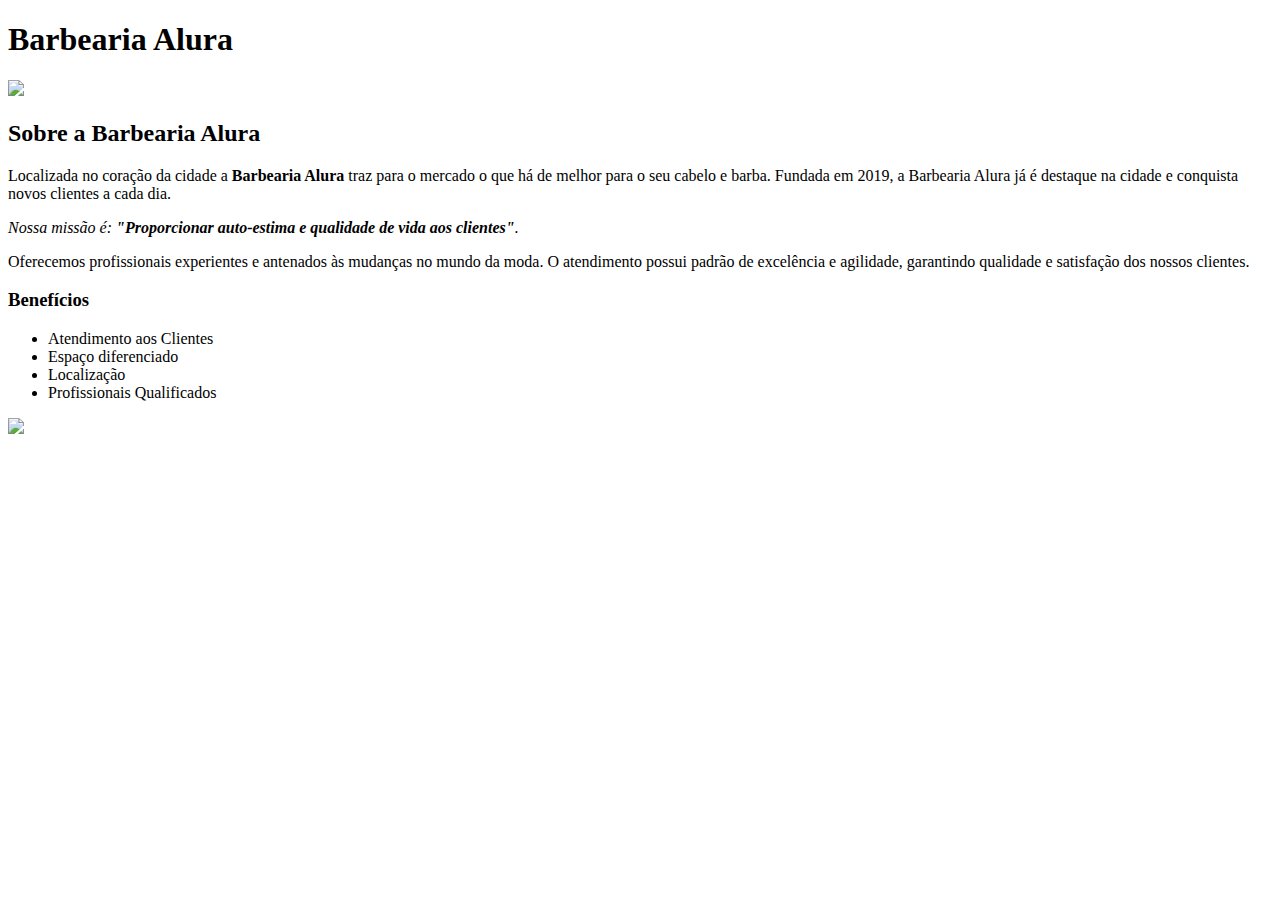
==== HTML/index.html @ 863a7acf "first commit" ====
<!DOCTYPE html>
<html lang="pt-br">
	<head>
		<meta charset="UTF-8">
		<title>Barbearia Alura</title>
		<link rel="stylesheet" href="style.css">
	</head>

	<body>
		<header>
			<h1 class="titulo-principal">Barbearia Alura</h1>
		</header>
		<img id="banner" src="banner.jpg">
		<div class="principal">
			<h2 class="titulo-centralizado">Sobre a Barbearia Alura</h2>
	 
			<p>Localizada no coração da cidade a <strong>Barbearia Alura</strong> traz para o mercado o que há de melhor para o seu cabelo e barba. Fundada em 2019, a Barbearia Alura já é destaque na cidade e conquista novos clientes a cada dia.</p>

			<p id="missao"><em>Nossa missão é: <strong>"Proporcionar auto-estima e qualidade de vida aos clientes"</strong>.</em></p>

			<p>Oferecemos profissionais experientes e antenados às mudanças no mundo da moda. O atendimento possui padrão de excelência e agilidade, garantindo qualidade e satisfação dos nossos clientes.</p>
		</div>

		<div class="beneficios">
			<h3 class="titulo-centralizado">Benefícios</h3>

			<ul>
				<li class="itens">Atendimento aos Clientes</li>
				<li class="itens">Espaço diferenciado</li>
				<li class="itens">Localização</li>
				<li class="itens">Profissionais Qualificados</li>
			</ul>

			<img src="beneficios.jpg" class="imagembeneficios">
		</div>
	</body>
</html>
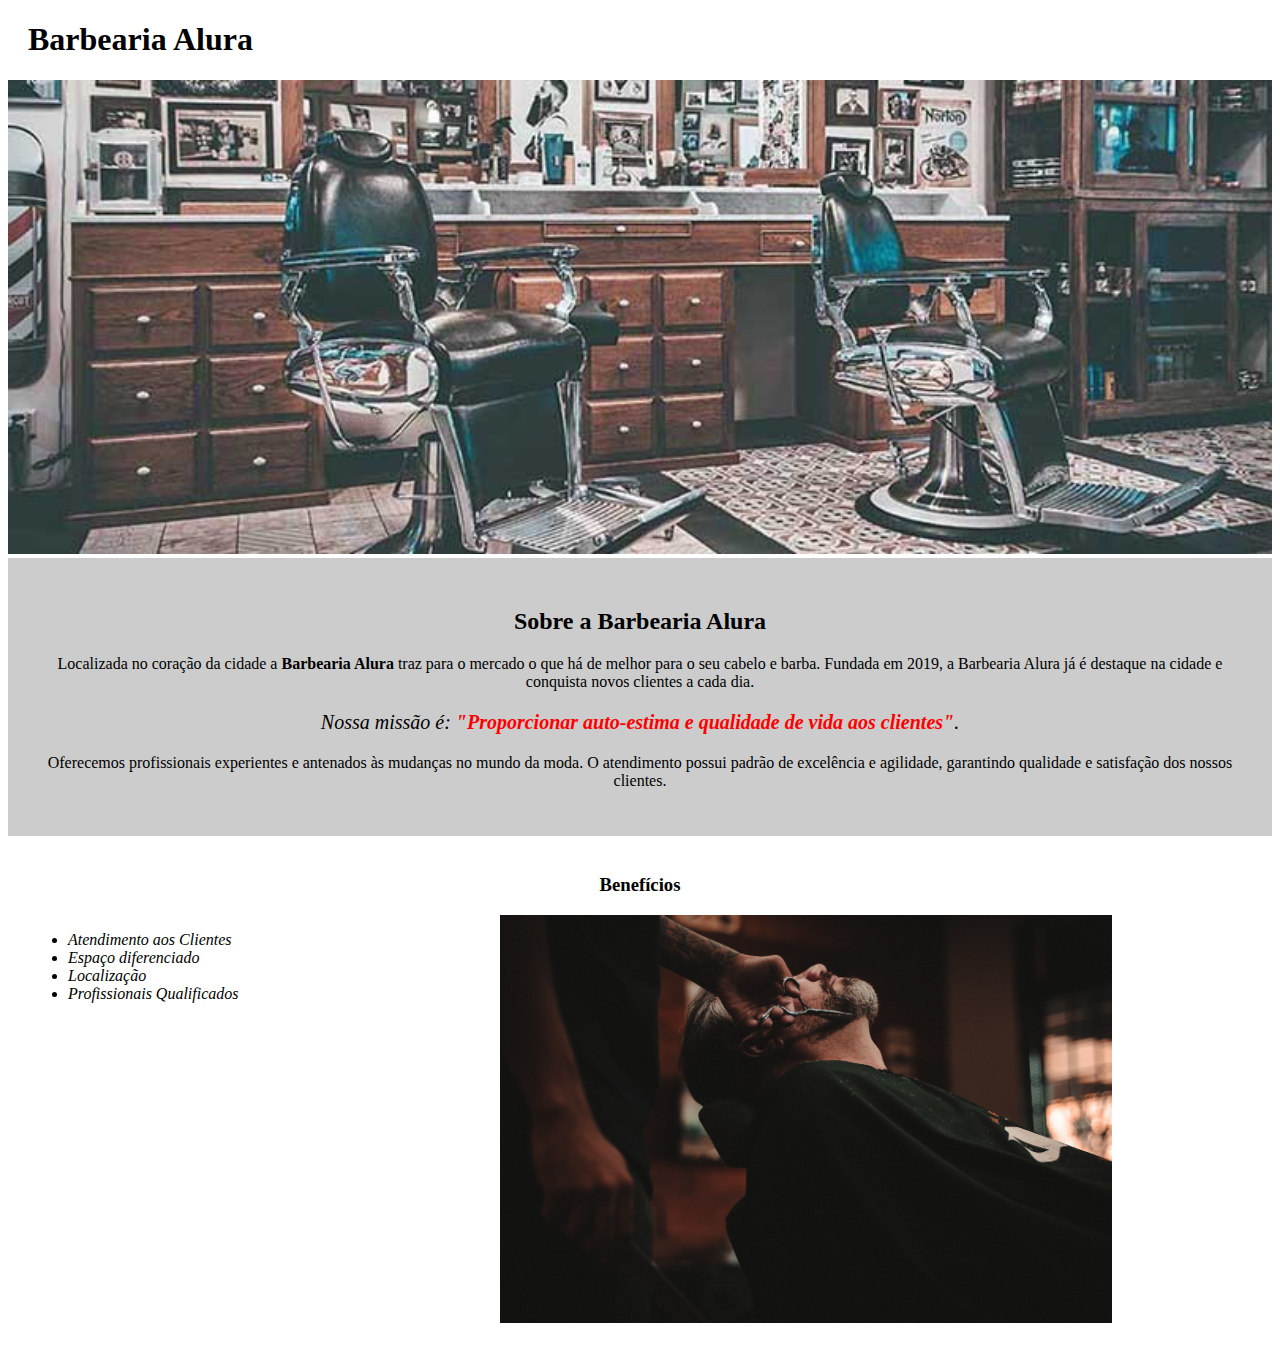
==== commit 3aa22bce: "Cabecalho" ====
--- a/HTML/index.html
+++ b/HTML/index.html
@@ -1,37 +1,39 @@
 <!DOCTYPE html>
 <html lang="pt-br">
-	<head>
-		<meta charset="UTF-8">
-		<title>Barbearia Alura</title>
-		<link rel="stylesheet" href="style.css">
-	</head>
 
-	<body>
-		<header>
-			<h1 class="titulo-principal">Barbearia Alura</h1>
-		</header>
-		<img id="banner" src="banner.jpg">
-		<div class="principal">
-			<h2 class="titulo-centralizado">Sobre a Barbearia Alura</h2>
-	 
-			<p>Localizada no coração da cidade a <strong>Barbearia Alura</strong> traz para o mercado o que há de melhor para o seu cabelo e barba. Fundada em 2019, a Barbearia Alura já é destaque na cidade e conquista novos clientes a cada dia.</p>
+<head>
+    <meta charset="UTF-8">
+    <title>Barbearia Alura</title>
+    <link rel="stylesheet" href="../CSS/style.css">
+</head>
 
-			<p id="missao"><em>Nossa missão é: <strong>"Proporcionar auto-estima e qualidade de vida aos clientes"</strong>.</em></p>
+<body>
+    <header>
+        <h1 class="titulo-principal">Barbearia Alura</h1>
+    </header>
+    <img id="banner" src="../Img/banner.jpg">
+    <div class="principal">
+        <h2 class="titulo-centralizado">Sobre a Barbearia Alura</h2>
 
-			<p>Oferecemos profissionais experientes e antenados às mudanças no mundo da moda. O atendimento possui padrão de excelência e agilidade, garantindo qualidade e satisfação dos nossos clientes.</p>
-		</div>
+        <p>Localizada no coração da cidade a <strong>Barbearia Alura</strong> traz para o mercado o que há de melhor para o seu cabelo e barba. Fundada em 2019, a Barbearia Alura já é destaque na cidade e conquista novos clientes a cada dia.</p>
 
-		<div class="beneficios">
-			<h3 class="titulo-centralizado">Benefícios</h3>
+        <p id="missao"><em>Nossa missão é: <strong>"Proporcionar auto-estima e qualidade de vida aos clientes"</strong>.</em></p>
 
-			<ul>
-				<li class="itens">Atendimento aos Clientes</li>
-				<li class="itens">Espaço diferenciado</li>
-				<li class="itens">Localização</li>
-				<li class="itens">Profissionais Qualificados</li>
-			</ul>
+        <p>Oferecemos profissionais experientes e antenados às mudanças no mundo da moda. O atendimento possui padrão de excelência e agilidade, garantindo qualidade e satisfação dos nossos clientes.</p>
+    </div>
 
-			<img src="beneficios.jpg" class="imagembeneficios">
-		</div>
-	</body>
+    <div class="beneficios">
+        <h3 class="titulo-centralizado">Benefícios</h3>
+
+        <ul>
+            <li class="itens">Atendimento aos Clientes</li>
+            <li class="itens">Espaço diferenciado</li>
+            <li class="itens">Localização</li>
+            <li class="itens">Profissionais Qualificados</li>
+        </ul>
+
+        <img src="../Img/beneficios.jpg" class="imagembeneficios">
+    </div>
+</body>
+
 </html>--- a/CSS/style.css
+++ b/CSS/style.css
@@ -0,0 +1,52 @@
+body {
+	
+}
+
+#banner {
+	width:100%;
+}
+
+.principal{
+	background: #CCCCCC;
+	padding: 30px;
+}
+
+.titulo-principal {
+	padding-left: 20px;
+}
+
+.titulo-centralizado {
+	text-align: center
+}
+
+p {
+	text-align: center;
+}
+
+#missao {
+	font-size: 20px
+}
+
+em strong {
+	color: #FF0000;
+}
+
+.itens {
+	font-style: italic
+}
+
+.beneficios {
+	background: #FFFFFF;
+	padding: 20px;
+}
+
+ul {
+	display: inline-block;
+	vertical-align: top;
+	width: 20%;
+	margin-right: 15%;
+}
+
+.imagembeneficios {
+	width: 50%;
+}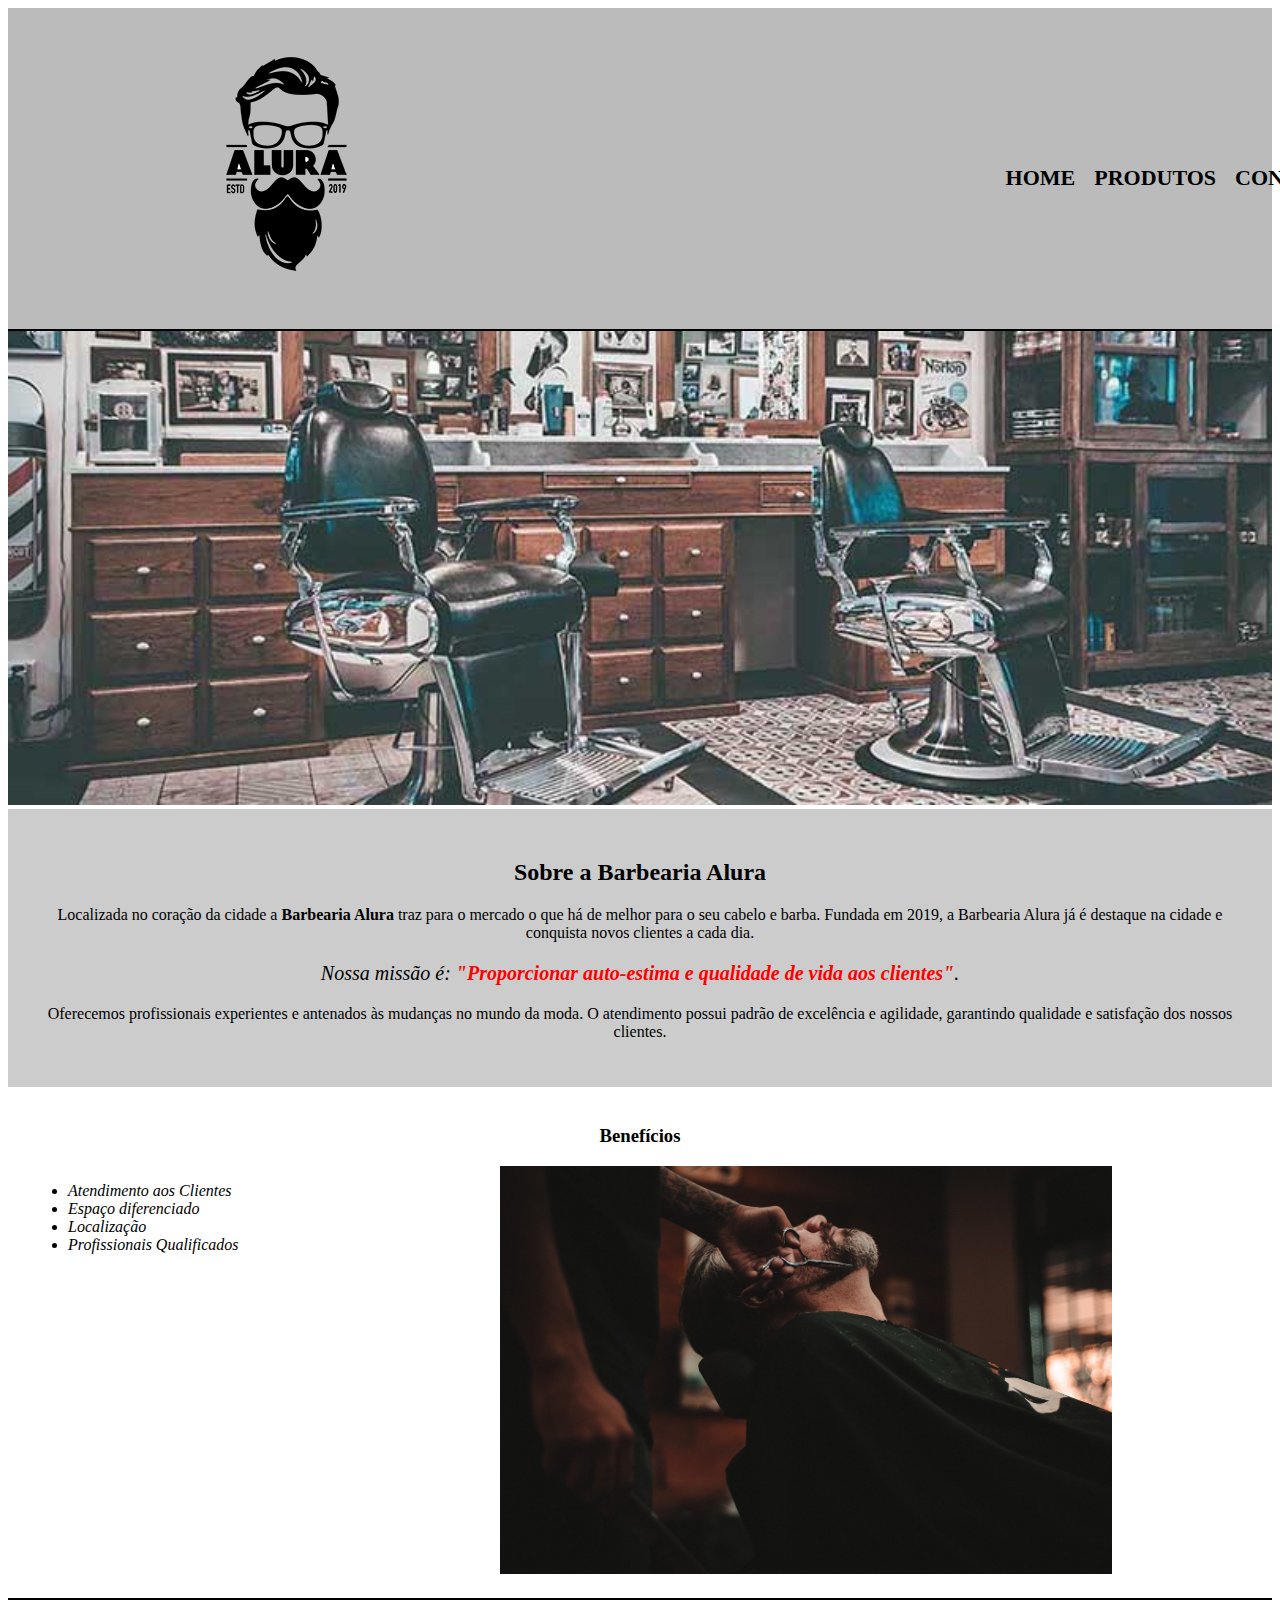
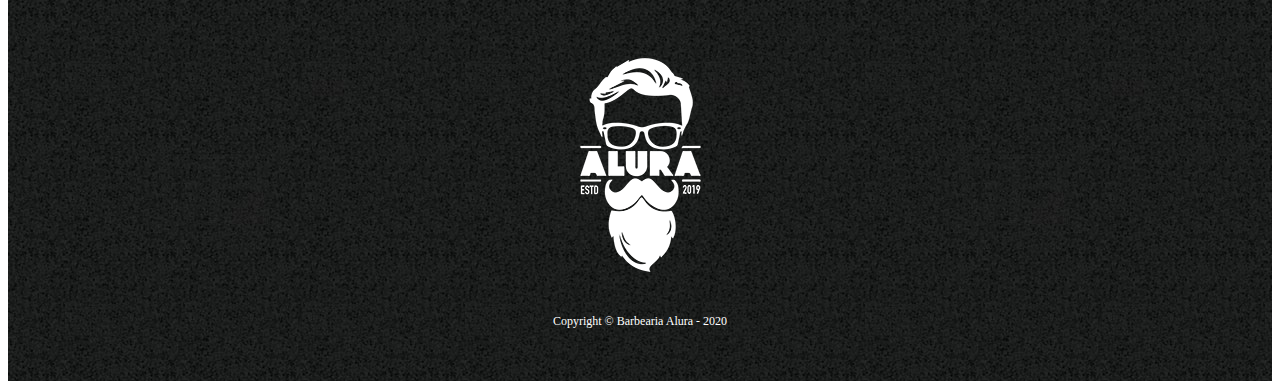
==== commit b88c1d07: "AjustandoCabecalhoHome" ====
--- a/HTML/index.html
+++ b/HTML/index.html
@@ -4,36 +4,56 @@
 <head>
     <meta charset="UTF-8">
     <title>Barbearia Alura</title>
+    <link rel="stylesheet" href="../CSS/reset.css">
     <link rel="stylesheet" href="../CSS/style.css">
 </head>
 
 <body>
     <header>
-        <h1 class="titulo-principal">Barbearia Alura</h1>
+        <div class="container">
+            <h1>
+                <img src="../Img/logo.png" alt="Logo" />
+            </h1>
+
+            <nav>
+                <ul>
+                    <li><a href="./index.html">Home</a></li>
+                    <li><a href="./produtos.html">Produtos</a></li>
+                    <li><a href="./contato.html">Contato</a></li>
+                </ul>
+            </nav>
+        </div>
     </header>
-    <img id="banner" src="../Img/banner.jpg">
-    <div class="principal">
-        <h2 class="titulo-centralizado">Sobre a Barbearia Alura</h2>
+    <main>
+        <img id="banner" src="../Img/banner.jpg">
+        <div class="principal">
+            <h2 class="titulo-centralizado">Sobre a Barbearia Alura</h2>
 
-        <p>Localizada no coração da cidade a <strong>Barbearia Alura</strong> traz para o mercado o que há de melhor para o seu cabelo e barba. Fundada em 2019, a Barbearia Alura já é destaque na cidade e conquista novos clientes a cada dia.</p>
+            <p>Localizada no coração da cidade a <strong>Barbearia Alura</strong> traz para o mercado o que há de melhor para o seu cabelo e barba. Fundada em 2019, a Barbearia Alura já é destaque na cidade e conquista novos clientes a cada dia.</p>
 
-        <p id="missao"><em>Nossa missão é: <strong>"Proporcionar auto-estima e qualidade de vida aos clientes"</strong>.</em></p>
+            <p id="missao"><em>Nossa missão é: <strong>"Proporcionar auto-estima e qualidade de vida aos clientes"</strong>.</em></p>
 
-        <p>Oferecemos profissionais experientes e antenados às mudanças no mundo da moda. O atendimento possui padrão de excelência e agilidade, garantindo qualidade e satisfação dos nossos clientes.</p>
-    </div>
+            <p>Oferecemos profissionais experientes e antenados às mudanças no mundo da moda. O atendimento possui padrão de excelência e agilidade, garantindo qualidade e satisfação dos nossos clientes.</p>
+        </div>
 
-    <div class="beneficios">
-        <h3 class="titulo-centralizado">Benefícios</h3>
+        <div class="beneficios">
+            <h3 class="titulo-centralizado">Benefícios</h3>
 
-        <ul>
-            <li class="itens">Atendimento aos Clientes</li>
-            <li class="itens">Espaço diferenciado</li>
-            <li class="itens">Localização</li>
-            <li class="itens">Profissionais Qualificados</li>
-        </ul>
+            <ul>
+                <li class="itens">Atendimento aos Clientes</li>
+                <li class="itens">Espaço diferenciado</li>
+                <li class="itens">Localização</li>
+                <li class="itens">Profissionais Qualificados</li>
+            </ul>
 
-        <img src="../Img/beneficios.jpg" class="imagembeneficios">
-    </div>
+            <img src="../Img/beneficios.jpg" class="imagembeneficios">
+        </div>
+    </main>
+
+    <footer>
+        <img src="../Img/logo-branco.png">
+        <p>Copyright &copy; Barbearia Alura - 2020</p>
+    </footer>
 </body>
 
 </html>--- a/CSS/style.css
+++ b/CSS/style.css
@@ -1,52 +1,104 @@
-body {
-	
+/*Cabeçalho*/
+
+header {
+    background-color: #BBBBBB;
+    padding: 10px 0;
+    border-bottom: 2px solid black;
+}
+
+.container {
+    position: relative;
+    width: 70%;
+    margin: 0 auto;
+}
+
+nav li {
+    display: inline;
+    margin: 0 0 0 15px;
+}
+
+nav li a {
+    text-transform: uppercase;
+    text-decoration: none;
+    color: #000000;
+    font-weight: bolder;
+    font-size: 22px;
+}
+
+nav li a:hover {
+    text-decoration: underline;
+    color: #e4850a;
+}
+
+nav ul {
+    position: absolute;
+    top: 110px;
+    left: 753px;
+    margin-right: 300px;
+    width: 70%;
 }
 
 #banner {
-	width:100%;
+    width: 100%;
 }
 
-.principal{
-	background: #CCCCCC;
-	padding: 30px;
+.principal {
+    background: #CCCCCC;
+    padding: 30px;
 }
 
 .titulo-principal {
-	padding-left: 20px;
+    padding-left: 20px;
 }
 
 .titulo-centralizado {
-	text-align: center
+    text-align: center
 }
 
 p {
-	text-align: center;
+    text-align: center;
 }
 
 #missao {
-	font-size: 20px
+    font-size: 20px
 }
 
 em strong {
-	color: #FF0000;
+    color: #FF0000;
 }
 
 .itens {
-	font-style: italic
+    font-style: italic
 }
 
 .beneficios {
-	background: #FFFFFF;
-	padding: 20px;
+    background: #FFFFFF;
+    padding: 20px;
 }
 
 ul {
-	display: inline-block;
-	vertical-align: top;
-	width: 20%;
-	margin-right: 15%;
+    display: inline-block;
+    vertical-align: top;
+    width: 20%;
+    margin-right: 15%;
 }
 
 .imagembeneficios {
-	width: 50%;
+    width: 50%;
+}
+
+
+/*Footer*/
+
+footer {
+    text-align: center;
+    border-top: 2px solid black;
+    padding: 40px 0;
+    color: white;
+    font-size: 12px;
+    background-image: url(../Img/bg.jpg);
+}
+
+footer p {
+    margin-top: 20px;
 }